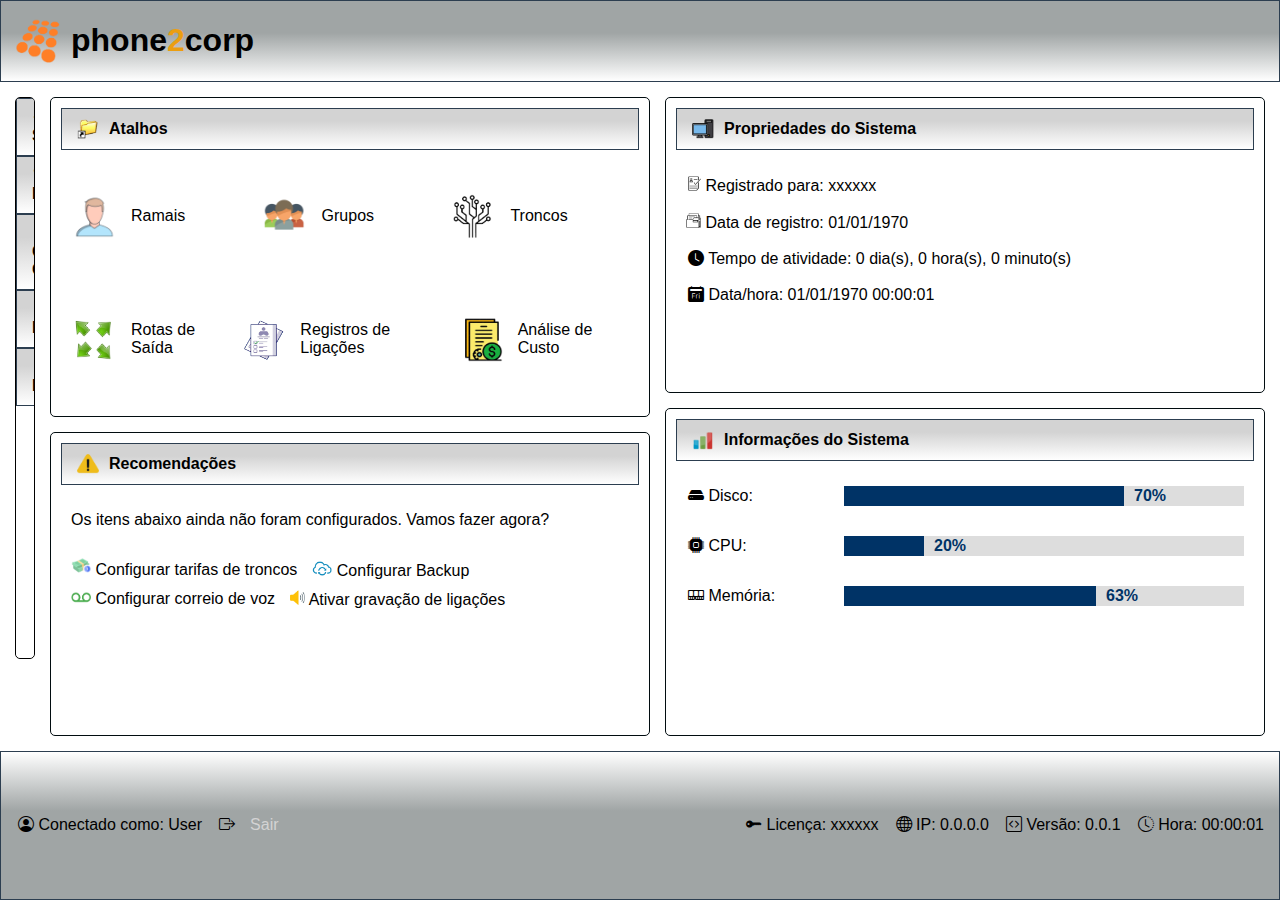
==== d011 (1 Va UFAPE)/index.html @ 8a5a0d17 "Add files via upload" ====
<!DOCTYPE html>
<html lang="en">

<head>
    <meta charset="UTF-8">
    <meta name="viewport" content="width=device-width, initial-scale=1.0">
    <link rel="icon" href="images/logo.png">
    <link rel="stylesheet" href="style.css">
    <link rel="stylesheet" href="https://cdn.jsdelivr.net/npm/bootstrap-icons@1.11.3/font/bootstrap-icons.min.css">
    <title> Home </title>
</head>

<body>
    <header>
        <img src="imagens/phone2corp icon.png" alt="" width="50px" height="50px">
        <h1>phone<span style="color: rgb(235, 158, 16);">2</span>corp</h1>
    </header>

    <main>
        <section class="lateral-menu">
            <nav class="container">
                <ul class="menu">
                    <li> <a class="icon-title"> <i class="bi-gear-fill"></i> Sistema </a> </li>
                    <li> <a class="icon-title" href="#"> <i class="bi-telephone-fill"></i> PbxIP </a>
                        <ul class="sub-menu">
                            <li> <a class="secondary-link" href="#"> <i class="bi-tools"></i> Configurações </a> </li>
                            <li> <a class="secondary-link" href="#"> <i class="bi-diagram-3-fill"></i> Interfaces </a>
                            </li>
                            <li> <a class="secondary-link" href="#"> <i class="bi-signpost-split-fill"></i> Troncos /
                                    Rotas </a></li>
                            <li> <a class="secondary-link" href="#"> <i class="bi-person-lines-fill"></i> Ramais /
                                    Grupos </a></li>
                            <li> <a class="secondary-link" href="#"> <i class="bi-envelope-fill"></i> Fax Virtual </a>
                            </li>
                            <li> <a class="secondary-link" href="#"> <i class="bi-chat-left-dots-fill"></i> URA </a>
                            </li>
                            <li> <a class="secondary-link" href="#"> <i class="bi-link-45deg"></i> Interligações </a>
                            </li>
                            <li> <a class="secondary-link" href="#"> <i class="bi-phone-fill"></i> Telefones /
                                    Acessórios </a></li>
                            <li> <a class="secondary-link" href="#"> <i class="bi-shuffle"></i> Portabilidade </a></li>
                        </ul>
                    </li>
                    <li> <a class="icon-title" href="#"> <i class="bi-headset"></i> Call Center </a></li>
                    <li> <a class="icon-title" href="#"> <i class="bi-graph-up"></i> Relatórios </a></li>
                    <li> <a class="icon-title" href="#"> <i class="bi-camera-video-fill"></i> Monitoramento </a></li>
                </ul>
            </nav>
        </section>

        <div class="col">
            <section class="central-up-section">
                <div id="infos" class="icon-title"> <img src="imagens/atalho.png" alt=""> Atalhos </div>
                <div class="container">
                    <div class="block">
                        <a href="#"> <img src="imagens/avatar.png" alt=""> Ramais </a>
                        <a href="#"> <img src="imagens/avatar grupo.png" alt=""> Grupos </a>
                        <a href="#"> <img src="imagens/tronco.png" alt="" width="100px" height="100px"> Troncos </a>
                    </div>
                    <div class="block">
                        <a href="#"> <img src="imagens/rotas.png" alt="" width="50px" height="50px"> Rotas de Saída </a>
                        <a href="#"> <img src="imagens/registros.png" alt="" width="100px" height="100px"> Registros de Ligações </a>
                        <a href="#"> <img src="imagens/custo.png" alt="" width="100px" height="100px"> Análise de Custo </a>
                    </div>
                </div>
            </section>

            <section>
                <div id="infos" class="icon-title"> <img src="imagens/recom.png" alt=""> Recomendações </div>
                <div class="container">
                    <p> Os itens abaixo ainda não foram configurados. Vamos fazer agora? </p>
                    <div class="line">
                        <div id="tarifa"> <img src="imagens/tarifas.png" alt=""><a href="#"> Configurar tarifas de troncos </a>
                        </div>
                        <div id="backup"> <img src="imagens/backup.png" alt=""><a href="#"> Configurar Backup </a> </div>
                    </div>
                    <div class="line">
                        <div id="correio"> <img src="imagens/correio de voz.png" alt=""><a href="#"> Configurar correio de voz </a> </div>
                        <div id="audio"> <img src="imagens/audio.png" alt=""><a href="#"> Ativar gravação de ligações </a> </div>
                    </div>
                </div>
            </section>
        </div>

        <div class="col">
            <section>
                <div id="infos" class="icon-title"> <img src="imagens/propriedades.png" alt=""> Propriedades do Sistema </div>
                <div id="prop" class="container">
                    <p>
                        <img src="imagens/regg.png" alt=""> Registrado para: xxxxxx <br> <br>
                        <img src="imagens/data.png" alt=""> Data de registro: 01/01/1970 <br> <br>
                        <i class="bi-clock-fill"></i> Tempo de atividade: 0 dia(s), 0 hora(s), 0 minuto(s) <br> <br>
                        <i class="bi-calendar2-day-fill"></i> Data/hora: 01/01/1970 00:00:01 <br> <br>
                    </p>
                </div>
            </section>

            <section class="right-bottom-section">
                <div id="infos" class="icon-title"> <img src="imagens/info.png" alt=""> Informações do Sistema </div>
                <div class="container">
                    <div>
                        <div class="line distant-line">
                            <p> <i class="bi-hdd-fill"></i> Disco: </p>
                            <div class="progress-bar">
                                <div class="progress-fill" style="width: 70%"></div>
                                <span class="progress-text"> 70% </span>
                            </div>
                        </div>
                        <div class="line distant-line">
                            <p> <i class="bi-cpu-fill"></i> CPU: </p>
                            <div class="progress-bar">
                                <div class="progress-fill" style="width: 20%"></div>
                                <span class="progress-text"> 20% </span>
                            </div>
                        </div>
                        <div class="line distant-line">
                            <p> <i class="bi-memory"></i> Memória: </p>
                            <div class="progress-bar">
                                <div class="progress-fill" style="width: 63%"></div>
                                <span class="progress-text"> 63% </span>
                            </div>
                        </div>
                    </div>
                </div>
            </section>
        </div>
    </main>

    <footer>
        <div class="left">
            <p> <i class="bi-person-circle"></i> Conectado como: User </p>
            <i class="bi-box-arrow-right"></i> <a href="#" style="color: lightgray"> Sair </a>
        </div>

        <div class="right">
            <p> <i class="bi-key-fill"></i> Licença: xxxxxx</p>
            <p> <i class="bi-globe"></i> IP: 0.0.0.0</p>
            <p> <i class="bi-code-square"></i> Versão: 0.0.1</p>
            <p> <i class="bi-clock-history"></i> Hora: 00:00:01</p>
        </div>
    </footer>
</body>

</html>
---- d011 (1 Va UFAPE)/style.css ----
html,
body {
    height: 100vh;
    margin: 0px;
    padding: 0px;
    font-family: sans-serif;
    display: flex;
    flex-direction: column;
}

header {
    display: flex;
    justify-content: left;
    align-items: center;
    gap: 10px;
    padding: 0px 15px;
    background: linear-gradient(to bottom, #a0a5a5 40%, white);
    border: 1px solid #2c3e50;
    color: white;
}
header > h1 {
    font-family: Arial, Helvetica, sans-serif;
    font-size: bold;
    color: black;
}
main {
    display: flex;
    flex-direction: row;
    flex-grow: 1;
    justify-content: space-between;
    gap: 15px;
    padding: 15px;
}

.col {
    display: flex;
    flex-direction: column;
    gap: 15px;
    min-width: 600px;
    flex-grow: 1;
    height: 100%;
}

section {
    border: 1px solid #010c10;
    border-radius: 5px;
    display: flex;
    flex-direction: column;
    flex-grow: 1;
    padding: 10px;
}

.central-up-section {
    height: 30%;
    background: white;
}

.right-bottom-section {
    height: 42.5%;
    background: white;
    border-radius: 5px;
    padding: 10px;
}

.container {
    padding: 5px;
    display: flex;
    flex-direction: column;
    flex-grow: 1;
    background: white;
    border-radius: 5px;
    padding: 10px;
    gap: 10px;
}

.container .block {
    display: flex;
    flex-direction: row;
    align-items: center;
    flex-grow: 1;
    gap: 15px;
}

.container .block a {
    display: flex;
    flex-direction: row;
    align-items: center;
    gap: 15px;
    flex-grow: 1;
}

.container .block i {
    font-size: 40px;
}

.container .block a {
    flex-grow: 1;
}

.container .line {
    display: flex;
    flex-direction: row;
    align-items: center;
    gap: 15px;
}

.container .distant-line {
    justify-content: space-between;
}
#infos > img{
    width: 22px;
    height: 20px;
}
#tarifa > img{
    width: 20px;
    height: 20px;
}
#correio > img {
    width: 20px;
    height: 13px;
}
#backup > img{
    margin-top: 6px;
    width: 20px;
    height: 15px;
}
#audio > img {
    width: 15px;
    height: 15px;
}
#prop > p > img {
    width: 15px;
    height: 15px;
}
.lateral-menu {
    overflow: hidden;
    height: 560px;
    width: 150px;
    background: linear-gradient(to bottom, #808080 20%, #ffffff);
    padding: 0px;
    border: 1px solid black;
}

.lateral-menu .secondary-link {
    margin-left: 10px;
}

.lateral-menu .container {
    padding: 0px;
}

.menu {
    list-style-type: none;
    padding: 0px;
    margin: 0px;
}

.menu>li {
    position: relative;
}

.menu a {
    text-decoration: none;
    color: black;
    display: block;
    transition: background-color 0.3s ease;
}

.menu a:hover {
    background-color: #555;
}

.sub-menu {
    list-style: none;
    top: 0;
    padding: 0px;
    margin: 0px;
    display: none;
    background-color: #ffffff;
    width: auto;
    box-sizing: border-box;
}

.sub-menu li a {
    padding: 10px 15px;
    color: black;
    text-decoration: none;
    display: block;
}

.sub-menu li a:hover {
    background-color: #f0f0f0;
}

.menu>li:hover .sub-menu {
    display: block;
}

footer {
    flex-grow: 1;
    display: flex;
    justify-content: space-between;
    align-items: center;
    gap: 10px;
    background: linear-gradient(to bottom, white, #a0a5a5 40%);
    border: 1px solid #2c3e50;
    color: black;
    padding: 10px 15px;
}

footer .left,
.right {
    display: flex;
    justify-content: left;
    align-items: center;
    gap: 15px;
}

a {
    text-decoration: none;
    color: black;
    padding: 10px 0px;
}

i {
    padding-left: 2px;
}

img {
    width: 45px;
    height: 45px;
}

.icon-title {
    display: flex;
    justify-content: flex-start;
    align-items: center;
    gap: 10px;
    width: 100%;
    padding: 10px 15px;
    background: linear-gradient(to bottom, #D3D3D3 30%, #ffffff);
    border: 1px solid #2c3e50;
    color: black;
    font-weight: bold;
    box-sizing: border-box;
}

.progress-bar {
    display: flex;
    align-items: center;
    width: 400px;
    height: 20px;
    background-color: #ddd;
}

.progress-fill {
    height: 100%;
    background-color: #003366;
    width: 70%;
}

.progress-text {
    margin-left: 10px;
    color: #003366;
    font-weight: bold;
}
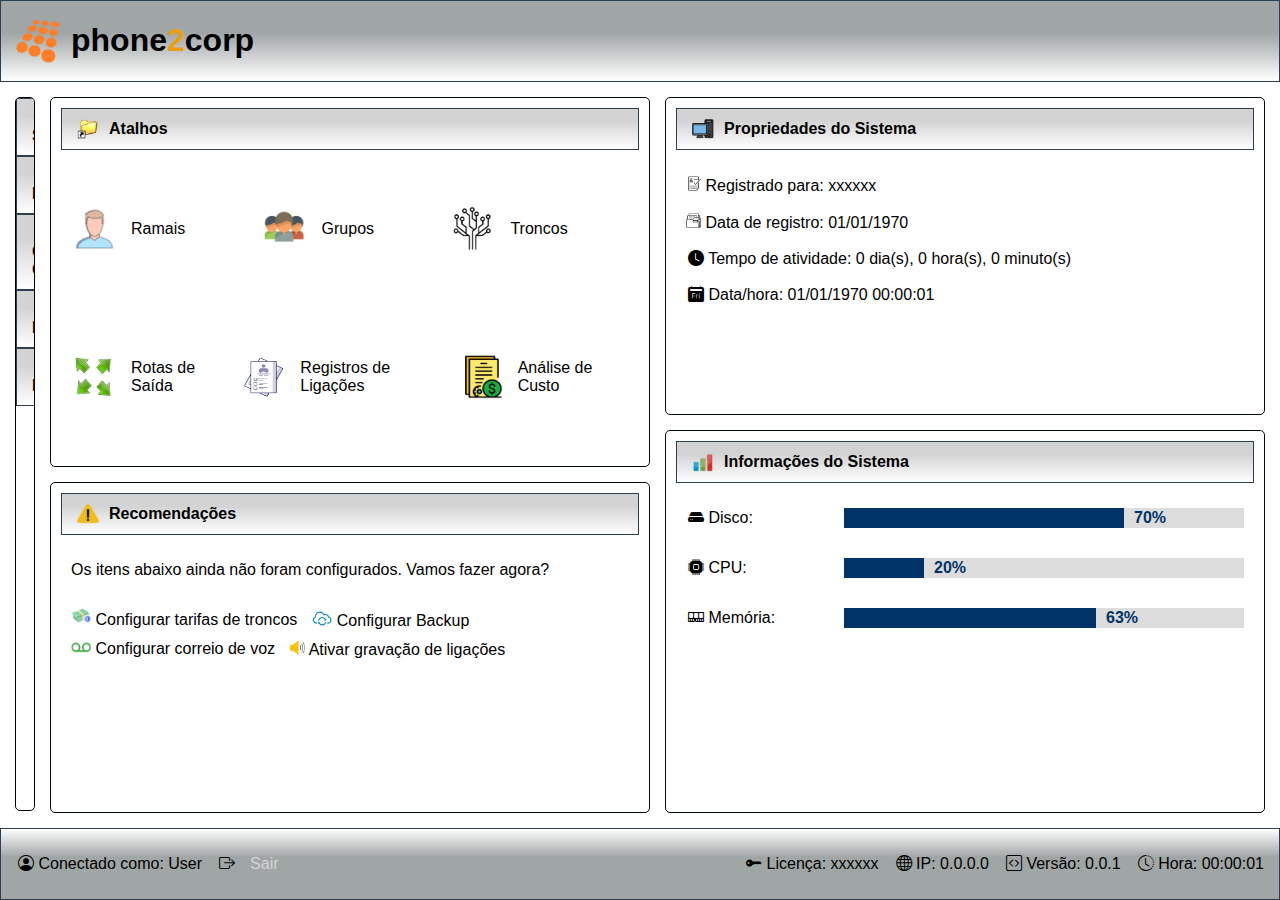
==== commit adce50ec: "Update index.html" ====
--- a/d011 (1 Va UFAPE)/index.html
+++ b/d011 (1 Va UFAPE)/index.html
@@ -141,4 +141,4 @@
     </footer>
 </body>
 
-</html>+</html>
--- a/d011 (1 Va UFAPE)/style.css
+++ b/d011 (1 Va UFAPE)/style.css
@@ -134,8 +134,9 @@
 }
 .lateral-menu {
     overflow: hidden;
-    height: 560px;
+    height: 99.5%;
     width: 150px;
+    margin-bottom: -300px;
     background: linear-gradient(to bottom, #808080 20%, #ffffff);
     padding: 0px;
     border: 1px solid black;
@@ -206,6 +207,7 @@
     border: 1px solid #2c3e50;
     color: black;
     padding: 10px 15px;
+    max-height: min-content;
 }
 
 footer .left,
@@ -263,4 +265,4 @@
     margin-left: 10px;
     color: #003366;
     font-weight: bold;
-}+}
